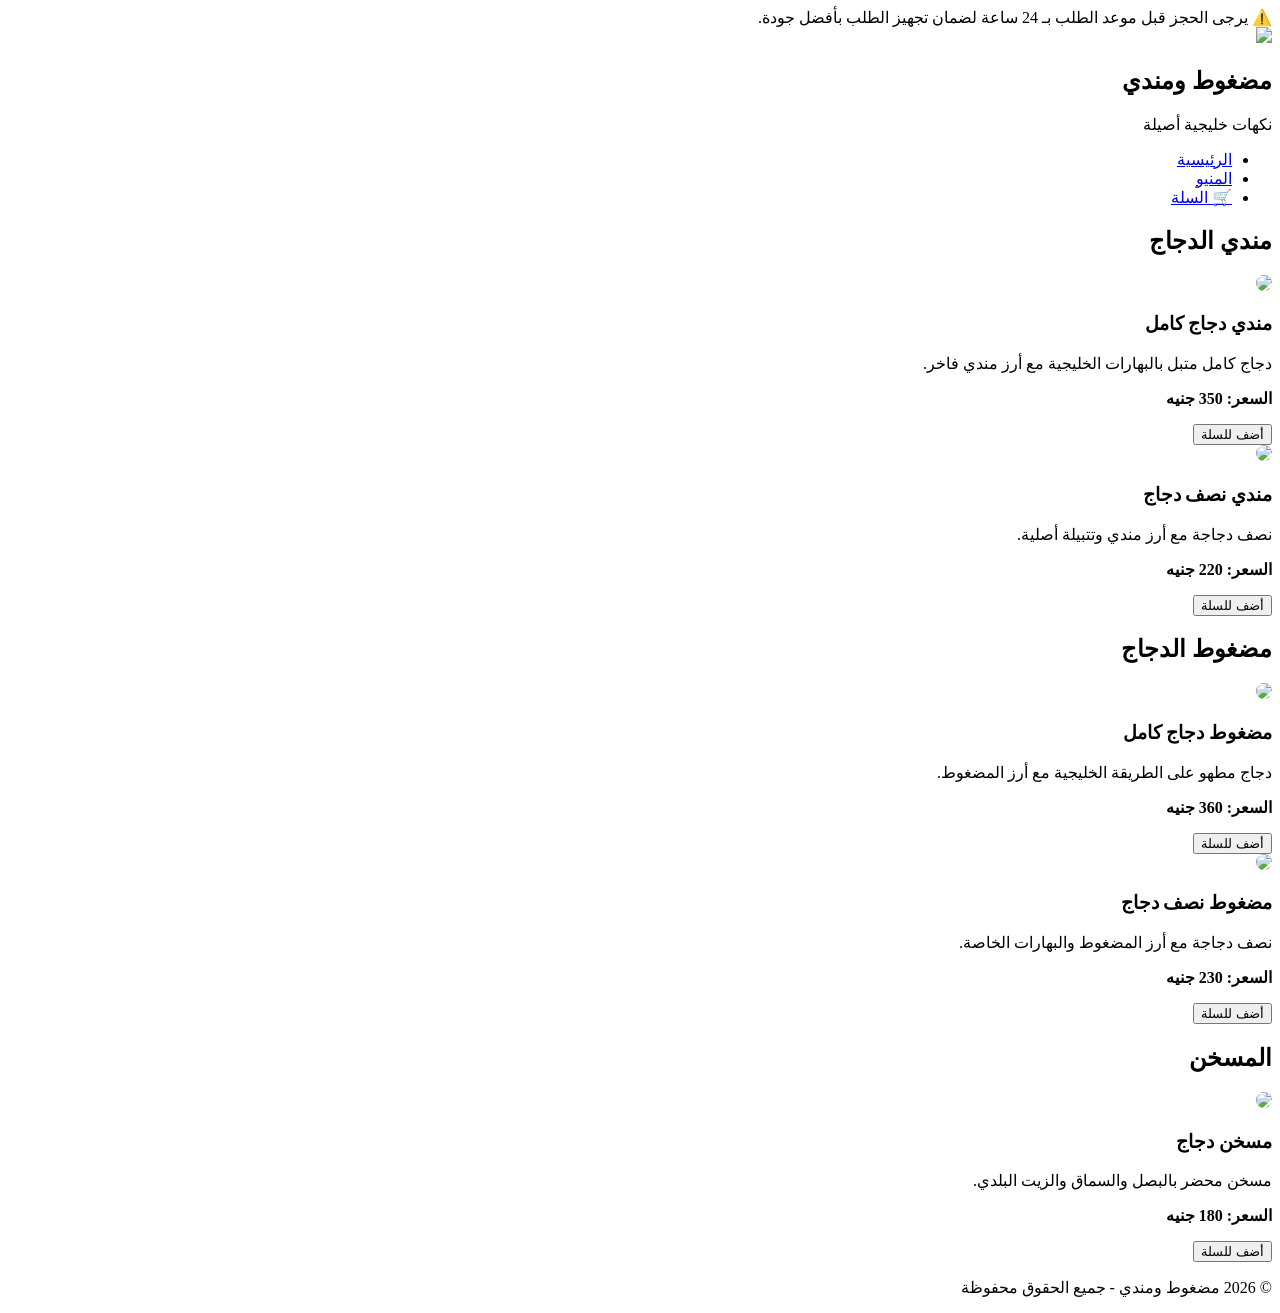
==== chicken.html @ 2f2a4c83 "Add files via upload" ====
<!DOCTYPE html>

<html lang="ar" dir="rtl">

<head>
<meta charset="UTF-8">
<meta name="viewport" content="width=device-width, initial-scale=1.0">

<title>الدجاج | مضغوط ومندي</title>

<link href="https://fonts.googleapis.com/css2?family=Cairo:wght@300;400;500;600;700;800&display=swap" rel="stylesheet">
<link rel="stylesheet" href="css/style.css">

</head>

<body>

<div class="top-bar">
⚠️ يرجى الحجز قبل موعد الطلب بـ 24 ساعة لضمان تجهيز الطلب بأفضل جودة.
</div>

<nav class="navbar">

<div class="logo">
    <img src="images/logo.png">

    <div class="logo-text">
        <h2>مضغوط ومندي</h2>
        <span>نكهات خليجية أصيلة</span>
    </div>
</div>

 <ul class="nav-links">
        <li><a href="index.html">الرئيسية</a></li>
        <li><a href="menu.html">المنيو</a></li>
<li>
<a href="cart.html">
🛒 السلة
</a>
</li>
    </ul>


</nav>

<!-- قسم المندي -->

<section class="menu-section">

<div class="container">

<h2>مندي الدجاج</h2>

<div class="categories-grid">

<div class="category-card">

<img src="https://images.unsplash.com/photo-1514516345957-556ca7f68af9?w=600"
style="width:100%;border-radius:10px;">

<h3>مندي دجاج كامل</h3>

<p>
دجاج كامل متبل بالبهارات الخليجية مع أرز مندي فاخر.
</p>

<p><strong>السعر: 350 جنيه</strong></p>

<button
class="add-cart-btn"
onclick="addToCart(
'مندي دجاج كامل',
350
)">
أضف للسلة
</button>

</div>

<div class="category-card">

<img src="https://images.unsplash.com/photo-1604908176997-125f25cc6f3d?w=600"
style="width:100%;border-radius:10px;">

<h3>مندي نصف دجاج</h3>

<p>
نصف دجاجة مع أرز مندي وتتبيلة أصلية.
</p>

<p><strong>السعر: 220 جنيه</strong></p>

<button
class="add-cart-btn"
onclick="addToCart(
'مندي دجاج كامل',
350
)">
أضف للسلة
</button>

</div>

</div>

</div>

</section>

<!-- قسم المضغوط -->

<section class="menu-section">

<div class="container">

<h2>مضغوط الدجاج</h2>

<div class="categories-grid">

<div class="category-card">

<img src="https://images.unsplash.com/photo-1529042410759-befb1204b468?w=600"
style="width:100%;border-radius:10px;">

<h3>مضغوط دجاج كامل</h3>

<p>
دجاج مطهو على الطريقة الخليجية مع أرز المضغوط.
</p>

<p><strong>السعر: 360 جنيه</strong></p>

<button
class="add-cart-btn"
onclick="addToCart(
'مندي دجاج كامل',
350
)">
أضف للسلة
</button>

</div>

<div class="category-card">

<img src="https://images.unsplash.com/photo-1512058564366-18510be2db19?w=600"
style="width:100%;border-radius:10px;">

<h3>مضغوط نصف دجاج</h3>

<p>
نصف دجاجة مع أرز المضغوط والبهارات الخاصة.
</p>

<p><strong>السعر: 230 جنيه</strong></p>

<button
class="add-cart-btn"
onclick="addToCart(
'مندي دجاج كامل',
350
)">
أضف للسلة
</button>

</div>

</div>

</div>

</section>

<!-- قسم المسخن -->

<section class="menu-section">

<div class="container">

<h2>المسخن</h2>

<div class="categories-grid">

<div class="category-card">

<img src="https://images.unsplash.com/photo-1544025162-d76694265947?w=600"
style="width:100%;border-radius:10px;">

<h3>مسخن دجاج</h3>

<p>
مسخن محضر بالبصل والسماق والزيت البلدي.
</p>

<p><strong>السعر: 180 جنيه</strong></p>

<button
class="add-cart-btn"
onclick="addToCart(
'مندي دجاج كامل',
350
)">
أضف للسلة
</button>

</div>

</div>

</div>

</section>

<footer>

<p>
© <span id="year"></span>
مضغوط ومندي - جميع الحقوق محفوظة
</p>

</footer>

<script>
document.getElementById("year").textContent =
new Date().getFullYear();
</script>
<script src="js-cart.js"></script>
</body>

</html>
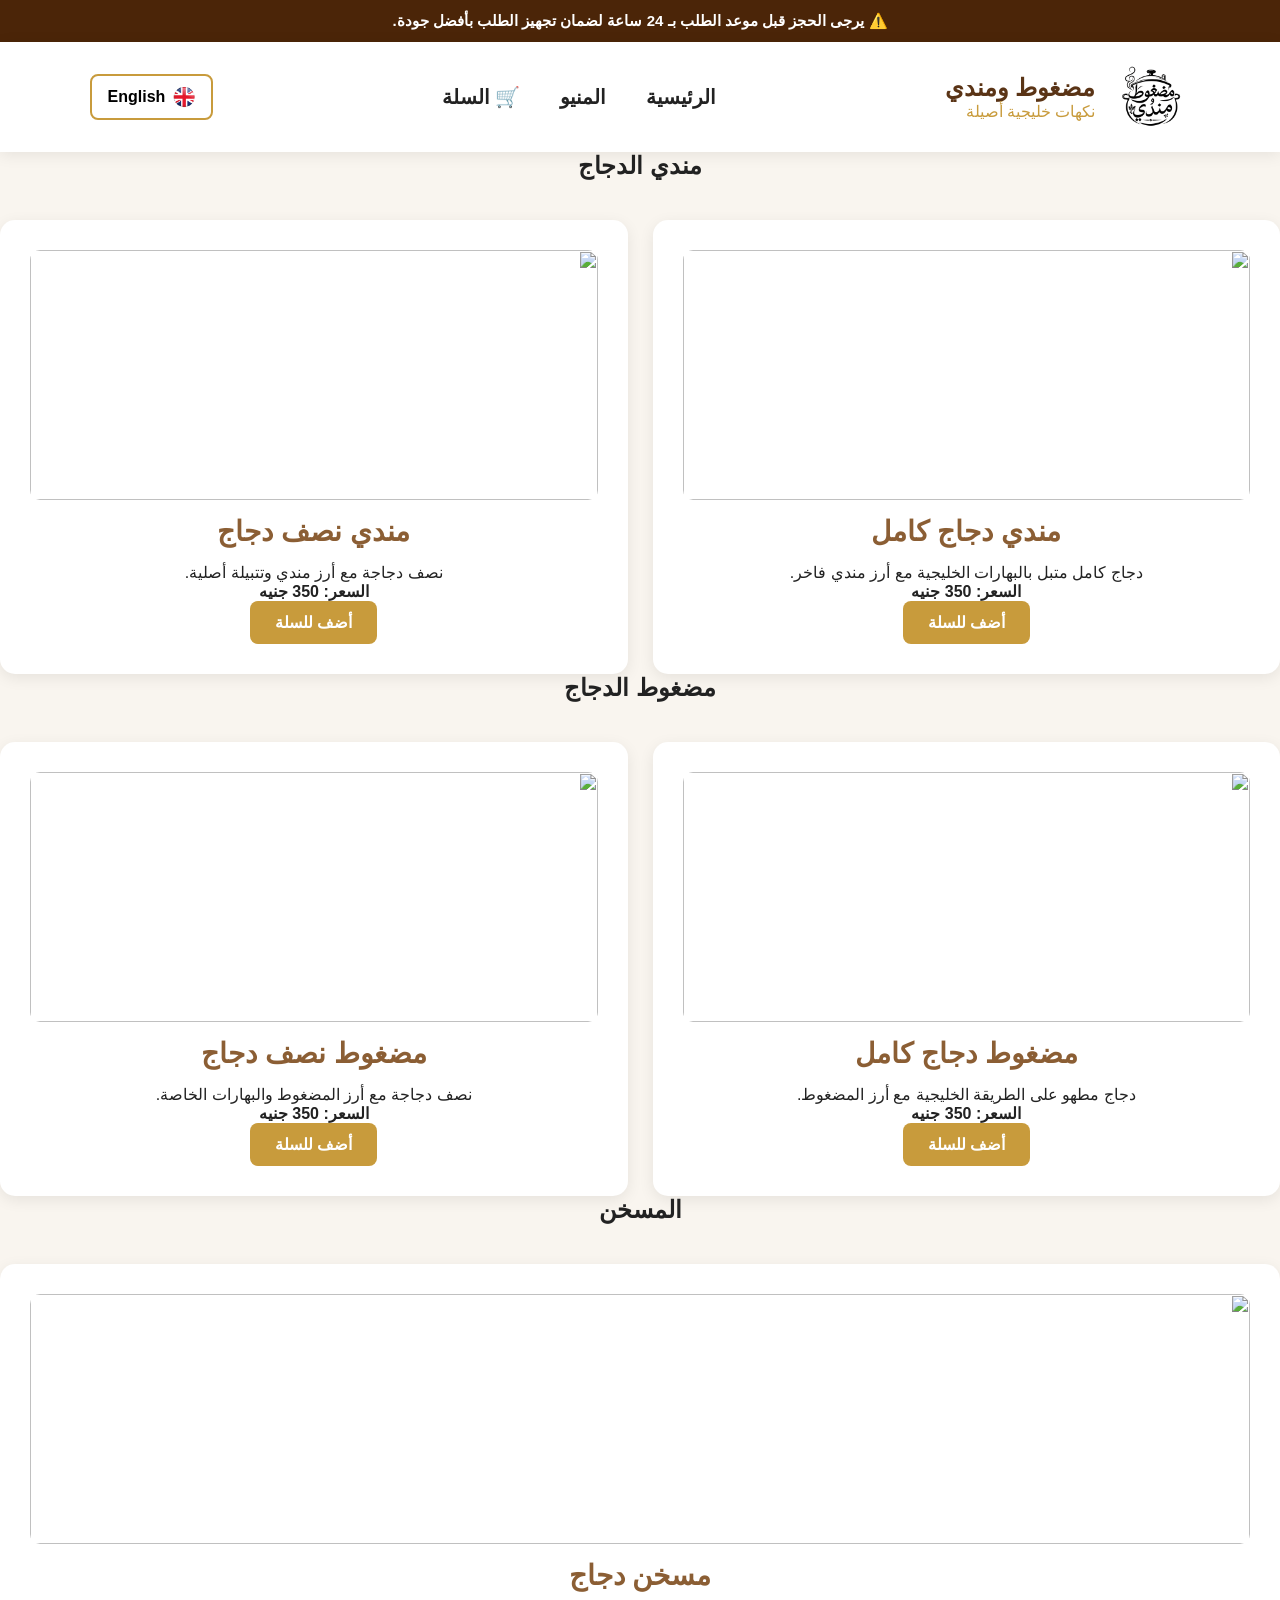
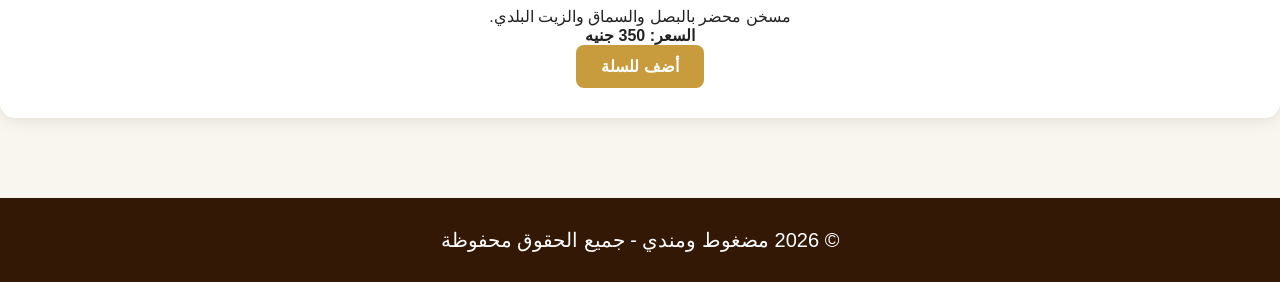
==== commit e3c03691: "Add files via upload" ====
--- a/chicken.html
+++ b/chicken.html
@@ -15,31 +15,45 @@
 
 <body>
 
-<div class="top-bar">
-⚠️ يرجى الحجز قبل موعد الطلب بـ 24 ساعة لضمان تجهيز الطلب بأفضل جودة.
+<div class="top-bar" data-i18n="topBar">
+    ⚠️ يرجى الحجز قبل موعد الطلب بـ 24 ساعة لضمان تجهيز الطلب بأفضل جودة.
 </div>
 
 <nav class="navbar">
 
 <div class="logo">
-    <img src="images/logo.png">
-
-    <div class="logo-text">
-        <h2>مضغوط ومندي</h2>
-        <span>نكهات خليجية أصيلة</span>
+    <img
+src="images/logo.png"
+alt="مضغوط ومندي">
+
+    <div>
+      <h2 data-i18n="logoTitle">
+مضغوط ومندي
+</h2>
+
+<span data-i18n="logoSubtitle">
+نكهات خليجية أصيلة
+</span>
     </div>
-</div>
-
- <ul class="nav-links">
-        <li><a href="index.html">الرئيسية</a></li>
-        <li><a href="menu.html">المنيو</a></li>
-<li>
-<a href="cart.html">
-🛒 السلة
-</a>
-</li>
-    </ul>
-
+
+</div>
+
+<ul class="nav-links">
+    <li>
+        <a href="index.html" data-i18n="home">الرئيسية</a>
+    </li>
+
+    <li>
+        <a href="menu.html" data-i18n="menu">المنيو</a>
+    </li>
+
+    <li>
+        <a href="cart.html" data-i18n="cart">🛒 السلة</a>
+    </li>
+</ul>
+<button id="languageBtn" onclick="toggleLanguage()">
+    🇬🇧 English
+</button>
 
 </nav>
 
@@ -49,7 +63,9 @@
 
 <div class="container">
 
-<h2>مندي الدجاج</h2>
+<h2 data-i18n="mandiSection">
+مندي الدجاج
+</h2>
 
 <div class="categories-grid">
 
@@ -58,20 +74,25 @@
 <img src="https://images.unsplash.com/photo-1514516345957-556ca7f68af9?w=600"
 style="width:100%;border-radius:10px;">
 
-<h3>مندي دجاج كامل</h3>
-
-<p>
-دجاج كامل متبل بالبهارات الخليجية مع أرز مندي فاخر.
-</p>
-
-<p><strong>السعر: 350 جنيه</strong></p>
-
-<button
-class="add-cart-btn"
-onclick="addToCart(
-'مندي دجاج كامل',
-350
-)">
+<h3 data-i18n="mandiChickenFullTitle">
+مندي دجاج كامل
+</h3>
+
+<p data-i18n="mandiChickenFullDesc">
+    دجاج كامل متبل بالبهارات الخليجية مع أرز مندي فاخر.
+</p>
+
+<p>
+<strong>
+<span data-i18n="priceLabel">السعر</span>:
+350
+<span data-i18n="currency">جنيه</span>
+</strong>
+</p>
+<button
+class="add-cart-btn"
+onclick="addToCart('mandiChickenFull',350)"
+data-i18n="addToCart">
 أضف للسلة
 </button>
 
@@ -82,20 +103,26 @@
 <img src="https://images.unsplash.com/photo-1604908176997-125f25cc6f3d?w=600"
 style="width:100%;border-radius:10px;">
 
-<h3>مندي نصف دجاج</h3>
-
-<p>
-نصف دجاجة مع أرز مندي وتتبيلة أصلية.
-</p>
-
-<p><strong>السعر: 220 جنيه</strong></p>
-
-<button
-class="add-cart-btn"
-onclick="addToCart(
-'مندي دجاج كامل',
-350
-)">
+<h3 data-i18n="mandiChickenHalfTitle">
+مندي نصف دجاج
+</h3>
+
+<p data-i18n="mandiChickenHalfDesc">
+    نصف دجاجة مع أرز مندي وتتبيلة أصلية.
+</p>
+
+<p>
+<strong>
+<span data-i18n="priceLabel">السعر</span>:
+350
+<span data-i18n="currency">جنيه</span>
+</strong>
+</p>
+
+<button
+class="add-cart-btn"
+onclick="addToCart('mandiChickenHalf',220)"
+data-i18n="addToCart">
 أضف للسلة
 </button>
 
@@ -113,7 +140,9 @@
 
 <div class="container">
 
-<h2>مضغوط الدجاج</h2>
+<h2 data-i18n="madghoutSection">
+مضغوط الدجاج
+</h2>
 
 <div class="categories-grid">
 
@@ -122,20 +151,26 @@
 <img src="https://images.unsplash.com/photo-1529042410759-befb1204b468?w=600"
 style="width:100%;border-radius:10px;">
 
-<h3>مضغوط دجاج كامل</h3>
-
-<p>
-دجاج مطهو على الطريقة الخليجية مع أرز المضغوط.
-</p>
-
-<p><strong>السعر: 360 جنيه</strong></p>
-
-<button
-class="add-cart-btn"
-onclick="addToCart(
-'مندي دجاج كامل',
-350
-)">
+<h3 data-i18n="madghoutChickenFullTitle">
+مضغوط دجاج كامل
+</h3>
+
+<p data-i18n="madghoutChickenFullDesc">
+    دجاج مطهو على الطريقة الخليجية مع أرز المضغوط.
+</p>
+
+<p>
+<strong>
+<span data-i18n="priceLabel">السعر</span>:
+350
+<span data-i18n="currency">جنيه</span>
+</strong>
+</p>
+
+<button
+class="add-cart-btn"
+onclick="addToCart('madghoutChickenFull',360)"
+data-i18n="addToCart">
 أضف للسلة
 </button>
 
@@ -146,20 +181,26 @@
 <img src="https://images.unsplash.com/photo-1512058564366-18510be2db19?w=600"
 style="width:100%;border-radius:10px;">
 
-<h3>مضغوط نصف دجاج</h3>
-
-<p>
-نصف دجاجة مع أرز المضغوط والبهارات الخاصة.
-</p>
-
-<p><strong>السعر: 230 جنيه</strong></p>
-
-<button
-class="add-cart-btn"
-onclick="addToCart(
-'مندي دجاج كامل',
-350
-)">
+<h3 data-i18n="madghoutChickenHalfTitle">
+مضغوط نصف دجاج
+</h3>
+
+<p data-i18n="madghoutChickenHalfDesc">
+    نصف دجاجة مع أرز المضغوط والبهارات الخاصة.
+</p>
+
+<p>
+<strong>
+<span data-i18n="priceLabel">السعر</span>:
+350
+<span data-i18n="currency">جنيه</span>
+</strong>
+</p>
+
+<button
+class="add-cart-btn"
+onclick="addToCart('madghoutChickenHalf',230)"
+data-i18n="addToCart">
 أضف للسلة
 </button>
 
@@ -177,8 +218,9 @@
 
 <div class="container">
 
-<h2>المسخن</h2>
-
+<h2 data-i18n="musakhanSection">
+المسخن
+</h2>
 <div class="categories-grid">
 
 <div class="category-card">
@@ -186,20 +228,26 @@
 <img src="https://images.unsplash.com/photo-1544025162-d76694265947?w=600"
 style="width:100%;border-radius:10px;">
 
-<h3>مسخن دجاج</h3>
-
-<p>
-مسخن محضر بالبصل والسماق والزيت البلدي.
-</p>
-
-<p><strong>السعر: 180 جنيه</strong></p>
-
-<button
-class="add-cart-btn"
-onclick="addToCart(
-'مندي دجاج كامل',
-350
-)">
+<h3 data-i18n="musakhanChickenTitle">
+مسخن دجاج
+</h3>
+
+<p data-i18n="musakhanChickenDesc">
+    مسخن محضر بالبصل والسماق والزيت البلدي.
+</p>
+
+<p>
+<strong>
+<span data-i18n="priceLabel">السعر</span>:
+350
+<span data-i18n="currency">جنيه</span>
+</strong>
+</p>
+
+<button
+class="add-cart-btn"
+onclick="addToCart('musakhanChicken',180)"
+data-i18n="addToCart">
 أضف للسلة
 </button>
 
@@ -215,7 +263,11 @@
 
 <p>
 © <span id="year"></span>
+
+<span data-i18n="footerRights">
 مضغوط ومندي - جميع الحقوق محفوظة
+</span>
+
 </p>
 
 </footer>
@@ -225,6 +277,8 @@
 new Date().getFullYear();
 </script>
 <script src="js-cart.js"></script>
+<script src="js/translations.js"></script>
+<script src="js/language.js"></script>
 </body>
 
 </html>
--- a/css/style.css
+++ b/css/style.css
@@ -0,0 +1,575 @@
+*{
+margin:0;
+padding:0;
+box-sizing:border-box;
+font-family:'Cairo',sans-serif;
+}
+
+html{
+scroll-behavior:smooth;
+}
+
+body{
+background:#f9f5ef;
+color:#222;
+overflow-x:hidden;
+}
+
+/* شريط التنبيه */
+
+.top-bar{
+background:#4b2508;
+color:#fff;
+text-align:center;
+padding:12px;
+font-size:15px;
+font-weight:700;
+}
+
+/* Navbar */
+
+.navbar{
+background:#fff;
+padding:15px 7%;
+display:flex;
+justify-content:space-between;
+align-items:center;
+box-shadow:0 3px 15px rgba(0,0,0,.08);
+position:sticky;
+top:0;
+z-index:999;
+}
+
+.logo{
+    display:flex;
+    align-items:center;
+    gap:15px;
+}
+
+.logo img{
+    width:80px;
+    height:80px;
+    object-fit:contain;
+}
+
+.logo-text h2{
+    display:block;
+}
+
+.logo-text span{
+    display:block;
+    margin-top:5px;
+}
+.nav-links{
+display:flex;
+list-style:none;
+gap:40px;
+}
+
+.nav-links a{
+text-decoration:none;
+font-size:20px;
+font-weight:700;
+color:#222;
+transition:.3s;
+}
+
+.nav-links a:hover{
+color:#c89b3c;
+}
+
+/* Hero */
+
+.hero{
+height:90vh;
+
+background:url('../images/hero.jpg');
+background-size:cover;
+background-position:center;
+
+position:relative;
+
+display:flex;
+align-items:center;
+
+padding-right:8%;
+}
+
+.hero-overlay{
+position:absolute;
+inset:0;
+
+background:linear-gradient(
+to left,
+rgba(0,0,0,.80),
+rgba(0,0,0,.30)
+);
+}
+
+.hero-content{
+position:absolute;
+
+right:8%;
+top:50%;
+
+transform:translateY(-50%);
+
+z-index:5;
+
+max-width:600px;
+
+color:#fff;
+
+text-align:right;
+}
+
+.hero-content h1{
+font-size:95px;
+line-height:1;
+margin-bottom:15px;
+}
+
+.hero-content h2{
+font-size:55px;
+color:#d8a128;
+margin-bottom:25px;
+}
+
+.hero-content p{
+font-size:28px;
+line-height:1.9;
+margin-bottom:35px;
+}
+
+.hero-btn{
+display:inline-block;
+background:#d8a128;
+color:#fff;
+text-decoration:none;
+padding:18px 45px;
+border-radius:10px;
+font-size:22px;
+font-weight:700;
+transition:.3s;
+}
+
+.hero-btn:hover{
+background:#b17c12;
+transform:translateY(-3px);
+}
+
+/* About */
+
+.about{
+background:#fff;
+}
+
+.about p{
+max-width:1000px;
+margin:auto;
+text-align:center;
+line-height:2.8;
+font-size:24px;
+}
+
+/* Features */
+
+.features{
+background:#faf7f2;
+}
+
+.features-grid{
+display:grid;
+grid-template-columns:repeat(3,1fr);
+gap:30px;
+}
+
+.feature-card{
+background:#fff;
+padding:40px;
+border-radius:20px;
+text-align:center;
+box-shadow:0 5px 25px rgba(0,0,0,.08);
+transition:.3s;
+}
+
+.feature-card:hover{
+transform:translateY(-10px);
+}
+
+.feature-card h3{
+font-size:30px;
+margin-bottom:15px;
+color:#c89b3c;
+}
+
+.feature-card p{
+font-size:20px;
+line-height:2.4;
+}
+
+/* Contact */
+
+.contact{
+background:#fff;
+}
+
+.contact-links{
+display:flex;
+justify-content:center;
+gap:25px;
+flex-wrap:wrap;
+}
+
+.contact-links a{
+text-decoration:none;
+padding:18px 40px;
+border-radius:10px;
+font-size:22px;
+font-weight:700;
+color:#fff;
+}
+
+.contact-links a:nth-child(1){
+background:#1877f2;
+}
+
+.contact-links a:nth-child(2){
+background:#25d366;
+}
+
+.contact-links a:nth-child(3){
+background:#8b5e34;
+}
+
+/* Footer */
+
+footer{
+background:#341806;
+color:#fff;
+text-align:center;
+padding:30px;
+font-size:20px;
+margin-top:80px;
+}
+
+/* Mobile */
+
+@media(max-width:768px){
+
+.navbar{
+flex-direction:column;
+gap:20px;
+}
+
+.nav-links{
+gap:15px;
+flex-wrap:wrap;
+justify-content:center;
+}
+
+.hero{
+justify-content:center;
+text-align:center;
+padding:0 20px;
+}
+
+.hero-content{
+text-align:center;
+}
+
+.hero-content h1{
+font-size:55px;
+}
+
+.hero-content h2{
+font-size:35px;
+}
+
+.hero-content p{
+font-size:20px;
+}
+
+.features-grid{
+grid-template-columns:1fr;
+}
+
+.logo h2{
+font-size:30px;
+}
+
+section h2{
+font-size:40px;
+}
+
+.about p{
+font-size:18px;
+}
+
+}
+.logo{
+    display:flex;
+    align-items:center;
+    gap:15px;
+}
+
+.logo img{
+    width:80px;
+    height:80px;
+    object-fit:contain;
+}
+
+.logo h2{
+    margin:0;
+    color:#5a3416;
+}
+
+.logo span{
+    color:#c89b3c;
+}
+.categories-grid{
+    display:grid;
+    grid-template-columns:repeat(auto-fit,minmax(250px,1fr));
+    gap:25px;
+}
+
+.category-card{
+    background:#fff;
+    padding:30px;
+    border-radius:15px;
+    text-align:center;
+    box-shadow:0 4px 15px rgba(0,0,0,.08);
+    overflow:hidden;
+    transition:.3s;
+}
+.category-card:hover{
+    transform:translateY(-8px);
+    box-shadow:0 10px 30px rgba(0,0,0,.15);
+}
+.category-card h3{
+    color:#8b5e34;
+    margin-bottom:15px;
+    text-align:center;
+    font-size:28px;
+}
+
+.category-card a{
+    text-decoration:none;
+    background:#c89b3c;
+    color:#fff;
+    padding:12px 25px;
+    border-radius:8px;
+    display:inline-block;
+    margin-top:15px;
+}
+.category-card img{
+    width:100%;
+    height:250px;
+object-fit:cover;
+    display:block;
+    border-radius:12px;
+    margin-bottom:15px;
+}
+.category-card{
+    overflow:hidden;
+}
+.category-card{
+overflow:hidden;
+}
+
+.category-card img{
+    transition:.4s;
+    width:100%;
+    display:block;
+}
+
+.category-card:hover img{
+transform:scale(1.08);
+}
+.category-card a,
+.hero-btn{
+transition:.3s;
+}
+
+.category-card a:hover,
+.hero-btn:hover{
+transform:translateY(-3px);
+}
+.gallery-grid{
+display:grid;
+grid-template-columns:repeat(auto-fit,minmax(250px,1fr));
+gap:20px;
+}
+
+.gallery-grid img{
+width:100%;
+height:250px;
+object-fit:cover;
+border-radius:15px;
+}
+.add-cart-btn{
+    background:#c89b3c;
+    color:#fff;
+    border:none;
+    padding:12px 25px;
+    border-radius:8px;
+    cursor:pointer;
+    font-size:16px;
+    font-weight:bold;
+    transition:.3s;
+}
+
+.add-cart-btn:hover{
+    background:#a87e2f;
+    transform:translateY(-2px);
+}
+
+
+
+
+/* عناوين الأقسام */
+
+.about h2,
+.features h2,
+.gallery h2,
+.contact h2{
+    text-align:center;
+    width:100%;
+}
+
+/* أسماء الوجبات داخل الكروت */
+
+.category-card h3{
+    text-align:center;
+}
+
+/* عناوين صفحات الوجبات */
+
+.page-title,
+.section-title{
+    text-align:center;
+    width:100%;
+}
+.about h2,
+.features h2,
+.gallery h2,
+.contact h2{
+    text-align:center;
+    margin-bottom:30px;
+}
+.menu-section h2,
+.page-title,
+.meals-title{
+    text-align:center;
+    margin-bottom:40px;
+}
+.menu-title{
+    text-align:center;
+    margin-bottom:40px;
+}
+html[dir="ltr"]{
+    direction:ltr;
+}
+
+html[dir="ltr"] .navbar{
+    flex-direction:row;
+}
+
+html[dir="ltr"] .hero{
+    padding-left:8%;
+    padding-right:0;
+}
+
+html[dir="ltr"] .hero-content{
+    left:8%;
+    right:auto;
+    text-align:left;
+}
+
+html[dir="ltr"] .nav-links{
+    flex-direction:row;
+}
+
+html[dir="ltr"] .logo{
+    flex-direction:row;
+}
+
+html[dir="ltr"] .contact-links{
+    direction:ltr;
+}
+
+html[dir="ltr"] .cart-table{
+    direction:ltr;
+}
+
+html[dir="ltr"] .form-box input,
+html[dir="ltr"] .form-box textarea{
+    text-align:left;
+}
+button,
+.hero-btn,
+.add-cart-btn{
+    transition:.3s ease;
+}
+
+button:hover,
+.hero-btn:hover,
+.add-cart-btn:hover{
+    transform:translateY(-3px);
+}
+.trays-list{
+    list-style: none;
+    padding: 0;
+    margin: 25px auto;
+    width: fit-content;      /* يخلي عرض القائمة على قد المحتوى */
+}
+
+.trays-list li{
+    margin: 12px 0;
+    font-size: 18px;
+    font-weight: 600;
+}
+
+[dir="rtl"] .trays-list{
+    text-align: right;
+}
+
+[dir="ltr"] .trays-list{
+    text-align: left;
+}
+
+/* توسيط محتوى الكارت بالكامل */
+.category-card{
+    text-align: center;
+}
+#languageBtn{
+    display:flex;
+    align-items:center;
+    justify-content:center;
+    gap:8px;
+
+    background:#fff;
+    border:2px solid #c89b3c;
+    border-radius:8px;
+
+    padding:10px 16px;
+
+    cursor:pointer;
+    font-size:16px;
+    font-weight:700;
+
+    transition:.3s;
+}
+
+#languageBtn:hover{
+    background:#c89b3c;
+    color:#fff;
+}
+
+.flag-icon{
+    width:22px;
+    height:22px;
+    object-fit:cover;
+    border-radius:50%;
+    flex-shrink:0;
+}
